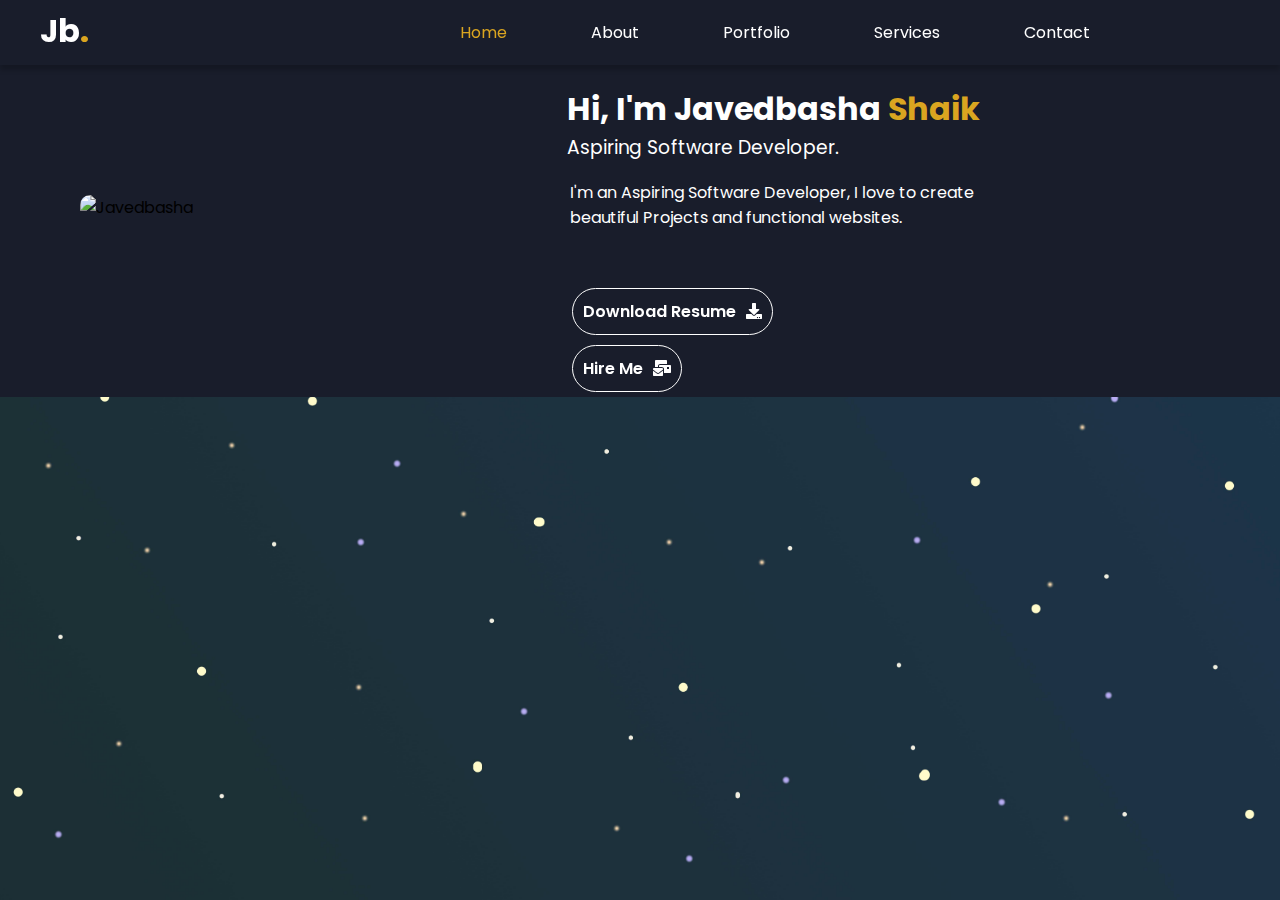
==== index.html @ ad3664a9 "Update index.html" ====
<!DOCTYPE html>
<html lang="en" style="background: url('images/bg3.jpg');background-attachment: fixed; background-position: center;background-repeat: no-repeat;background-size: cover;">

<head>
    <meta charset="UTF-8">
    <meta name="viewport" content="width=device-width, initial-scale=1.0">
    <link rel="stylesheet" href="https://cdnjs.cloudflare.com/ajax/libs/font-awesome/5.15.4/css/all.min.css" integrity="sha512-1ycn6IcaQQ40/MKBW2W4Rhis/DbILU74C1vSrLJxCq57o941Ym01SwNsOMqvEBFlcgUa6xLiPY/NS5R+E6ztJQ==" crossorigin="anonymous" referrerpolicy="no-referrer" />
    <link rel="stylesheet" href="css/sytle.css">
    <title>Portfolio</title>
    <link rel="icon" type="image/x-icon" href="images/twitter.png">
</head>

<body >
    <div class="nav-bar">
        <h1><a href="index.html">Jb<span>.</span></a></h1>
        <div class="nav">
            <span onclick="myFunction()">&#9776;</span>
            <ul id="menu">
                <li><a href="index.html" class="active">Home</a></li>
                <li><a href="About Me.html">About</a></li>
                <li><a href="My Portfolio.html">Portfolio</a></li>
                <li><a href="My Services.html">Services</a></li>
                <li><a href="contact.html">Contact</a></li>
            </ul>
        </div>
    </div>
    <div class="row">
        <div class="left">
            <img src="images/iam1.jpg" alt="Javedbasha">
        </div>
        <div class="right">
            <div class="content">
                <h1 class="name">
                    Hi, I'm Javedbasha <span>Shaik</span>
                </h1>
                <h3 class="sub">
                    Aspiring Software Developer.
                </h3>
                <p>
                    I'm an Aspiring Software Developer, I love to create beautiful Projects and functional websites.
                </p>
                <div class="btn-con">
                    <span class="duo"><a href="file:///C:/Users/SULTHAN%20BASHA/Downloads/Shaik-Javedbasha-Resume.pdf" class="main-btn">Download Resume <span class="icon"><i class="fas fa-download    "></i></span></a></span>
                </div>
                <div class="btn-con">
                    <span class="mid"><a href="mailto:skjavedbasha12@gmail.com" class="main-btn">Hire Me <span class="icon"><i class="fas fa-mail-bulk    "></i></span></a></span>
                </div>
            </div>
        </div>
    </div>


    <script>
        function myFunction() {
            var x = document.getElementById("menu")
            if (x.style.display == "block") {
                x.style.display = "none";
            }
            else {
                x.style.display = "block";
            }
        }

    </script>
</body>

</html>
---- css/sytle.css ----
@import url("https://fonts.googleapis.com/css2?family=Poppins:wght@200;300;400;500;600;700&display=swap");
*{
    box-sizing: border-box;
    margin: 0;
    padding: 0;
    font-family: "Poppins", sans-serif;
}


body{
  background-color: #191d2b;
  
}

/*nav-bar section*/

.active{
  color: goldenrod;
}
.nav-bar{
  background-color:transparent;
  backdrop-filter: blur(20px);
    color: #fff;
    margin-bottom: 20px;
    box-shadow: 0px 5px 5px rgba(0 0 0/0.2);
}

.nav-bar h1{
  float: left;
  height: 45px;
  margin-right: 20px;
  margin-left: 20px;
  margin-top: 7px;
}

.nav-bar h1 a{
  cursor: pointer;
  color: white;
  text-decoration: none;
  font-weight: bold;
}


.nav{
    text-align: right;
    margin-right: 150px;
}
.nav-bar h1 a{
  margin-left: 20px;
  
}
.nav-bar h1 a span{
  color: goldenrod;
}

ul li{
    display: inline-block;
    margin: 20px;
    list-style: none;
    
}

ul li a{
    color: #fff;
    text-decoration: none;
    padding: 20px;
    transition: .5s;
}
ul li a:hover{
    color: goldenrod;
}

ul li a:active{
  font-size: 15px;
  transition: .3s;
}

.nav span{
    margin: 0 20px;
    font-size: 28px;
    cursor: pointer;
    display: none;
    
}
/* Row*/


.row{
  width: 80%;
  max-width: 1170px;
  display: grid;
  grid-template-columns: repeat(2,1fr);
  grid-gap: 50px 30px;
}

/* Left side*/


.row .left{
  overflow: hidden;
  margin: 50px;
  padding: 30px;
}
.row .left img{
  width: 100%;
  height: 100%;
  border-radius: 10px;
  object-fit: cover;
  margin-top: 30px;
}

/*Right side */


.row .right{
  display: flex;
  align-items: center;
  
}
.row .right .content{
  padding-left: 40px;
}

.right .content .name{
  color: white;
}
.name span{
  color: goldenrod;
}
.right .content .sub{
  color: white;
  font-weight: normal;
}
.right .content p{
  color: white;
  margin-top: 15px;
  padding: 3px;
}

/* button*/


.btn-con {
    display: flex;
    align-self: flex-start;
  }
.btn-con a{
    text-decoration: none;
    color: white;
    font-family: "Poppins", sans-serif;
    justify-content: space-evenly;
    padding: 10px;
}
.main-btn {
   backdrop-filter: blur(50px);
    border-radius: 30px;
    font-weight: 600;
    position: relative;
    border: 1px solid white ;
    display: flex;
    align-self: flex-start;
    align-items: center;
    overflow: hidden;
    margin: 5px;
    transition: background 0.5s, transform 0.5s;
}
.main-btn .icon{
    margin-left: 10px;
}
.main-btn:hover{
  background-color: goldenrod;
    color: black;
}
.content .duo{
  margin-top: 50px;
}

/* Small Screen*/


@media only screen and (max-width:955px) {
    .nav{
        padding: 10px;
        margin: 0;
    }
    .nav span{
        display: block;
    }
    ul li{
        display: block;
        text-align: center;
    }
    ul{
        display: none;
    }
    .header {
        padding: 0 !important;
    }
    .row .right .content{
      padding-left: 0;
      margin-left: 20px;
    }
    .row{
      width: 90%;
      grid-template-columns: 1fr;
    }
    .row .left img{
      border-radius: 10px;
    }
    .mid{
      margin-bottom: 20px;
    }
}
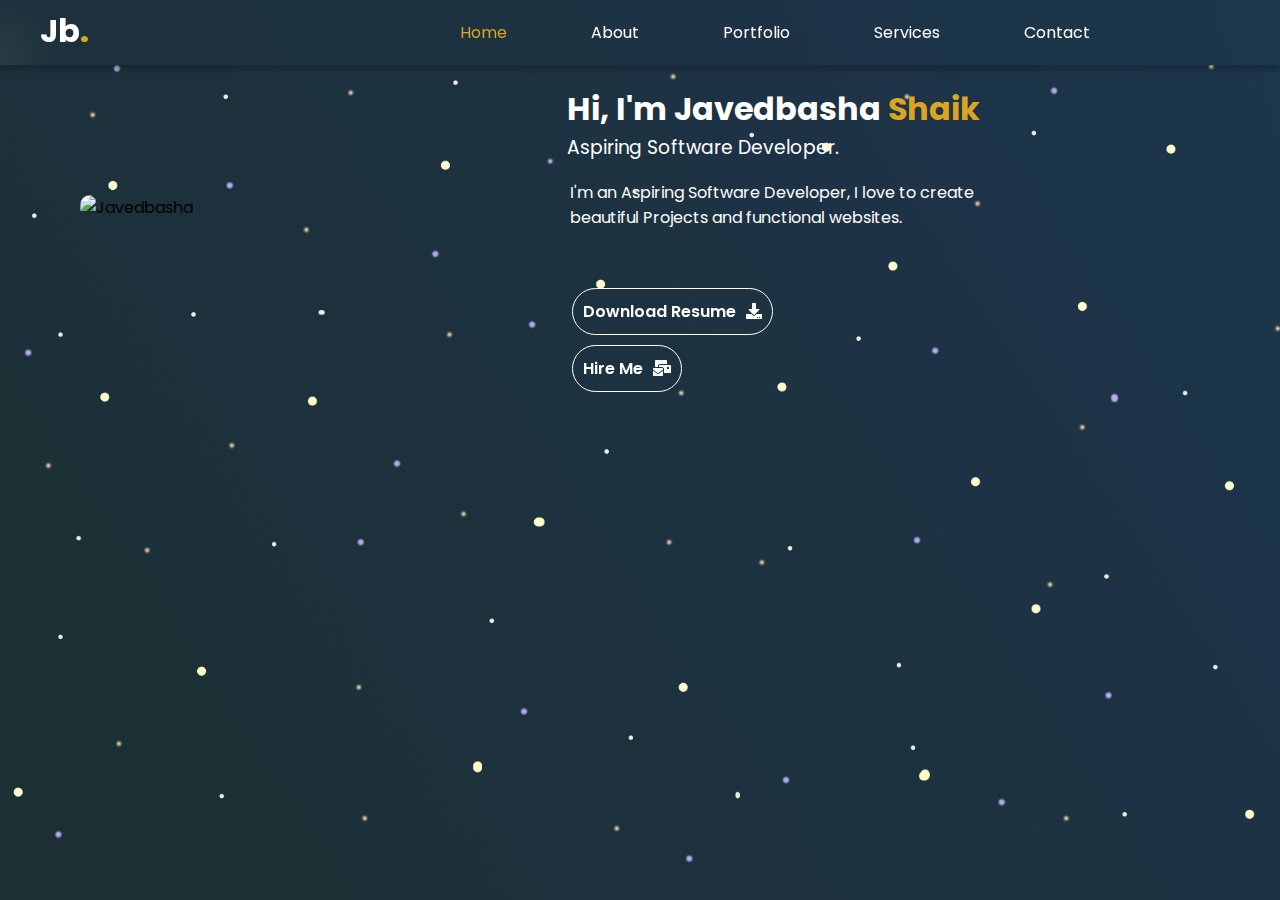
==== commit 8d0c095c: "Update index.html" ====
--- a/index.html
+++ b/index.html
@@ -1,5 +1,5 @@
 <!DOCTYPE html>
-<html lang="en" style="background: url('images/bg3.jpg');background-attachment: fixed; background-position: center;background-repeat: no-repeat;background-size: cover;">
+<html lang="en">
 
 <head>
     <meta charset="UTF-8">
@@ -10,7 +10,7 @@
     <link rel="icon" type="image/x-icon" href="images/twitter.png">
 </head>
 
-<body >
+<body style="background: url('images/bg3.jpg');background-attachment: fixed; background-position: center;background-repeat: no-repeat;background-size: cover;">
     <div class="nav-bar">
         <h1><a href="index.html">Jb<span>.</span></a></h1>
         <div class="nav">
--- a/css/sytle.css
+++ b/css/sytle.css
@@ -7,10 +7,6 @@
 }
 
 
-body{
-  background-color: #191d2b;
-  
-}
 
 /*nav-bar section*/
 
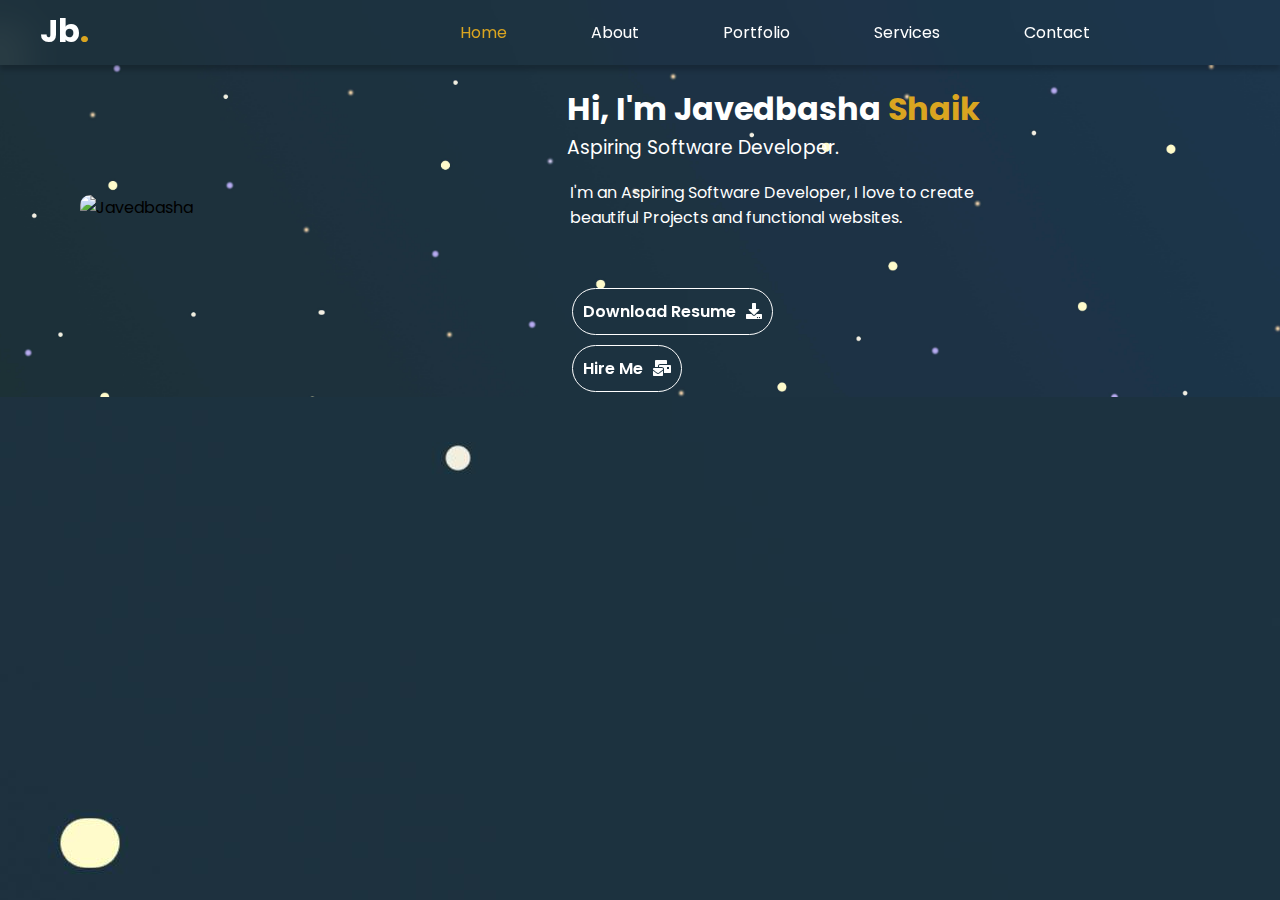
==== commit ec738610: "Update index.html" ====
--- a/index.html
+++ b/index.html
@@ -1,13 +1,22 @@
 <!DOCTYPE html>
 <html lang="en">
 
-<head>
+<head style="background: url('images/bg3.jpg');background-attachment: fixed; background-position: center;background-repeat: no-repeat;background-size: cover;">
     <meta charset="UTF-8">
     <meta name="viewport" content="width=device-width, initial-scale=1.0">
     <link rel="stylesheet" href="https://cdnjs.cloudflare.com/ajax/libs/font-awesome/5.15.4/css/all.min.css" integrity="sha512-1ycn6IcaQQ40/MKBW2W4Rhis/DbILU74C1vSrLJxCq57o941Ym01SwNsOMqvEBFlcgUa6xLiPY/NS5R+E6ztJQ==" crossorigin="anonymous" referrerpolicy="no-referrer" />
     <link rel="stylesheet" href="css/sytle.css">
     <title>Portfolio</title>
-    <link rel="icon" type="image/x-icon" href="images/twitter.png">
+    <link rel="icon" type="image/x-icon" href="images/jbs.png">
+    <style>
+        head, html, body{
+        background: url('images/bg3.jpg');
+        background-attachment: fixed;
+        background-position: center;
+        background-repeat: no-repeat;
+        background-size: fit-content;
+        }
+    </style>
 </head>
 
 <body style="background: url('images/bg3.jpg');background-attachment: fixed; background-position: center;background-repeat: no-repeat;background-size: cover;">
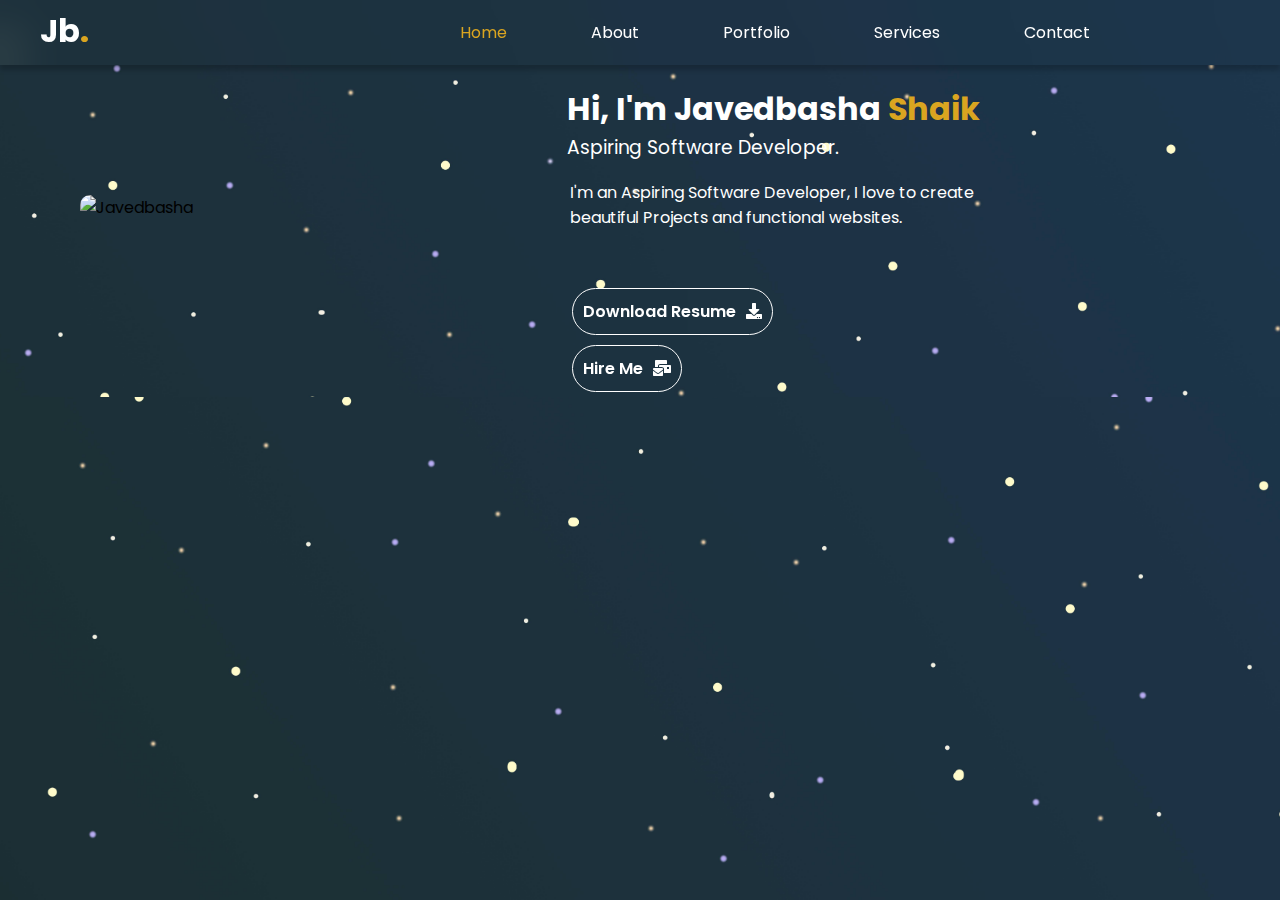
==== commit cdd9c387: "Update index.html" ====
--- a/index.html
+++ b/index.html
@@ -12,9 +12,9 @@
         head, html, body{
         background: url('images/bg3.jpg');
         background-attachment: fixed;
-        background-position: center;
+        /*background-position: center;*/
         background-repeat: no-repeat;
-        background-size: fit-content;
+        background-size: cover;
         }
     </style>
 </head>
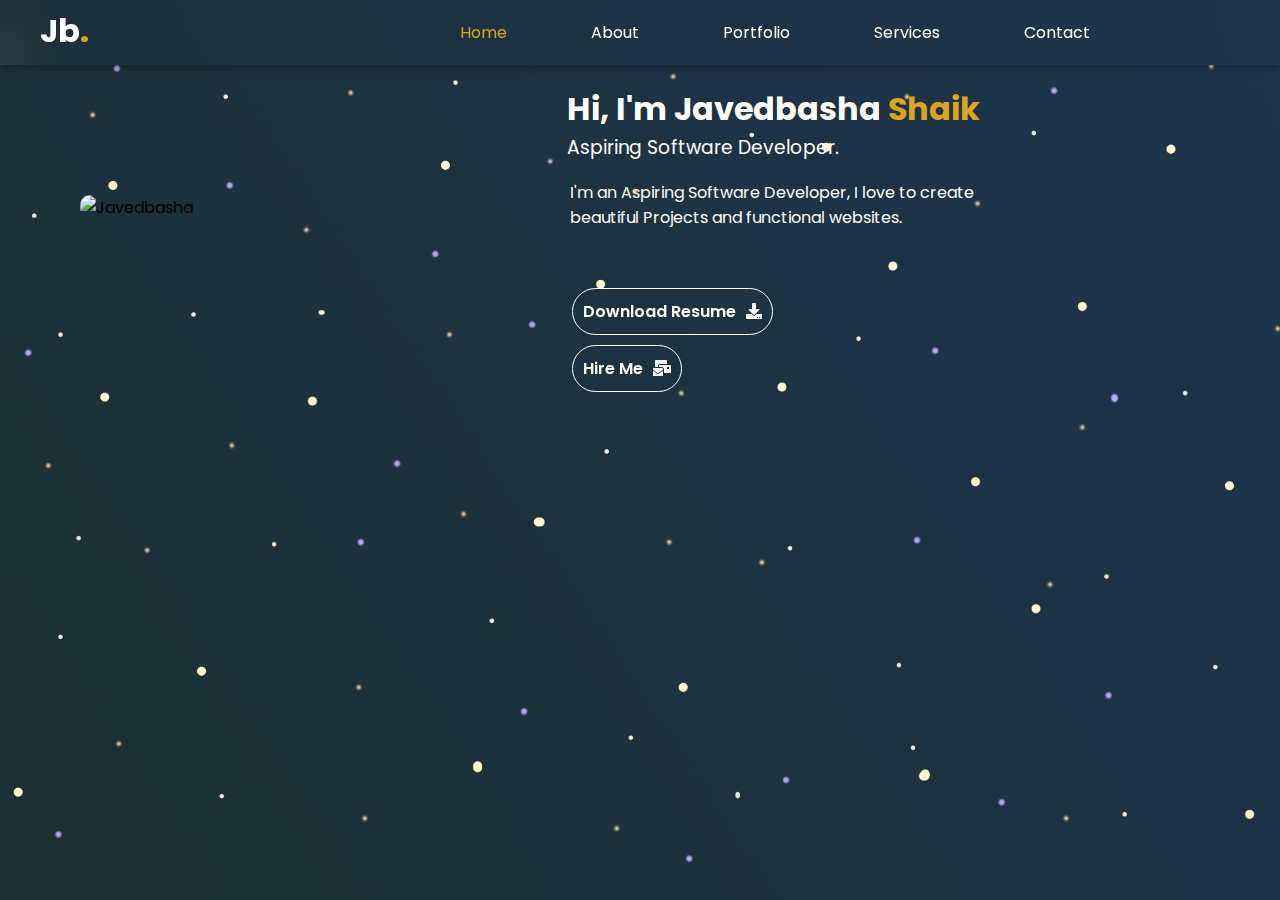
==== commit bc61477d: "Update index.html" ====
--- a/index.html
+++ b/index.html
@@ -1,7 +1,7 @@
 <!DOCTYPE html>
 <html lang="en">
 
-<head style="background: url('images/bg3.jpg');background-attachment: fixed; background-position: center;background-repeat: no-repeat;background-size: cover;">
+<head>
     <meta charset="UTF-8">
     <meta name="viewport" content="width=device-width, initial-scale=1.0">
     <link rel="stylesheet" href="https://cdnjs.cloudflare.com/ajax/libs/font-awesome/5.15.4/css/all.min.css" integrity="sha512-1ycn6IcaQQ40/MKBW2W4Rhis/DbILU74C1vSrLJxCq57o941Ym01SwNsOMqvEBFlcgUa6xLiPY/NS5R+E6ztJQ==" crossorigin="anonymous" referrerpolicy="no-referrer" />
@@ -12,14 +12,14 @@
         head, html, body{
         background: url('images/bg3.jpg');
         background-attachment: fixed;
-        /*background-position: center;*/
+        background-position: center;
         background-repeat: no-repeat;
         background-size: cover;
         }
     </style>
 </head>
 
-<body style="background: url('images/bg3.jpg');background-attachment: fixed; background-position: center;background-repeat: no-repeat;background-size: cover;">
+<body>
     <div class="nav-bar">
         <h1><a href="index.html">Jb<span>.</span></a></h1>
         <div class="nav">
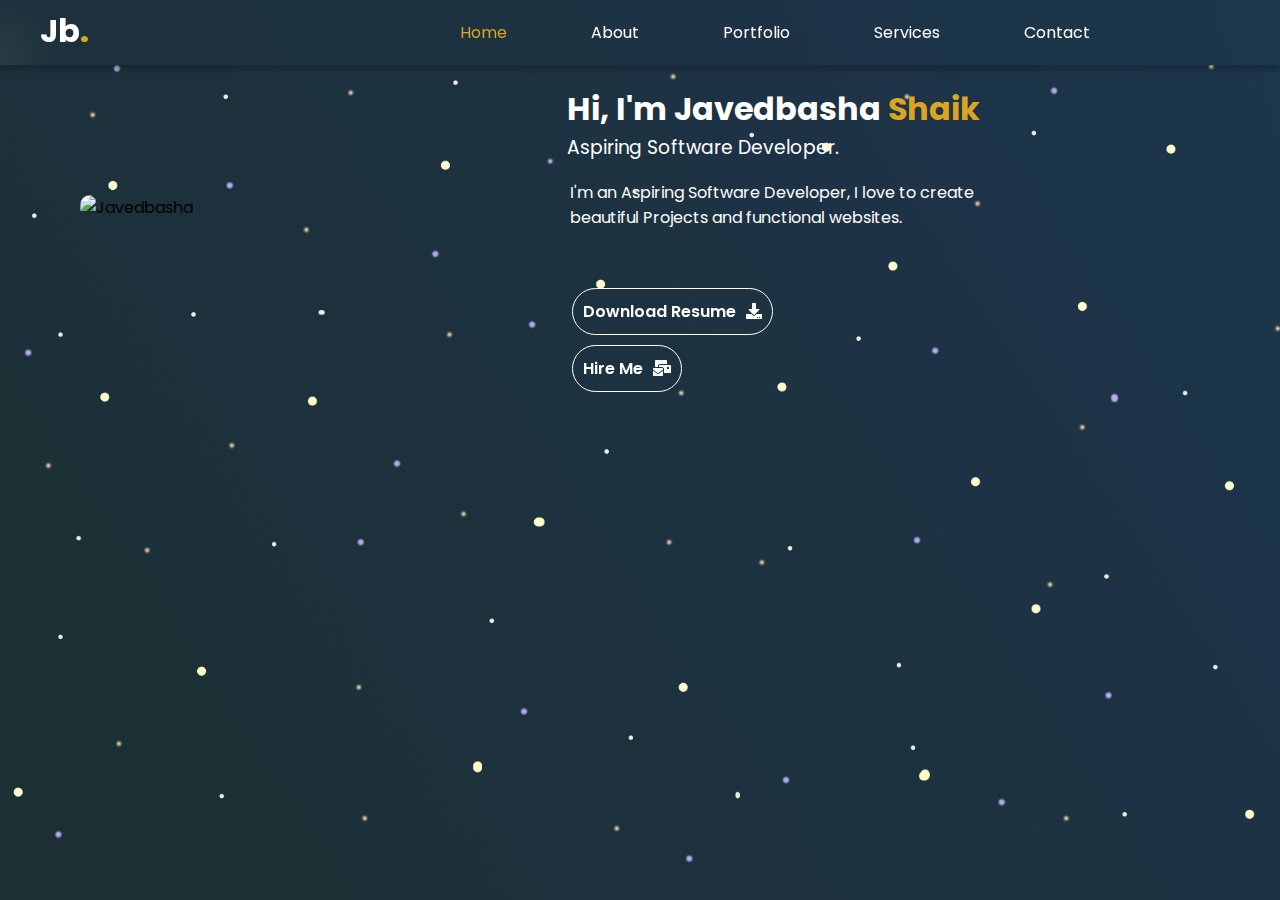
==== commit 0d259843: "Update index.html" ====
--- a/index.html
+++ b/index.html
@@ -5,21 +5,13 @@
     <meta charset="UTF-8">
     <meta name="viewport" content="width=device-width, initial-scale=1.0">
     <link rel="stylesheet" href="https://cdnjs.cloudflare.com/ajax/libs/font-awesome/5.15.4/css/all.min.css" integrity="sha512-1ycn6IcaQQ40/MKBW2W4Rhis/DbILU74C1vSrLJxCq57o941Ym01SwNsOMqvEBFlcgUa6xLiPY/NS5R+E6ztJQ==" crossorigin="anonymous" referrerpolicy="no-referrer" />
-    <link rel="stylesheet" href="css/sytle.css">
     <title>Portfolio</title>
     <link rel="icon" type="image/x-icon" href="images/jbs.png">
-    <style>
-        head, html, body{
-        background: url('images/bg3.jpg');
-        background-attachment: fixed;
-        background-position: center;
-        background-repeat: no-repeat;
-        background-size: cover;
-        }
-    </style>
+    <link rel="stylesheet" href="css/sytle.css">
+
 </head>
 
-<body>
+<body style="background: url('images/bg3.jpg');background-attachment: fixed; background-position: center;background-repeat: no-repeat;background-size: cover;">
     <div class="nav-bar">
         <h1><a href="index.html">Jb<span>.</span></a></h1>
         <div class="nav">
